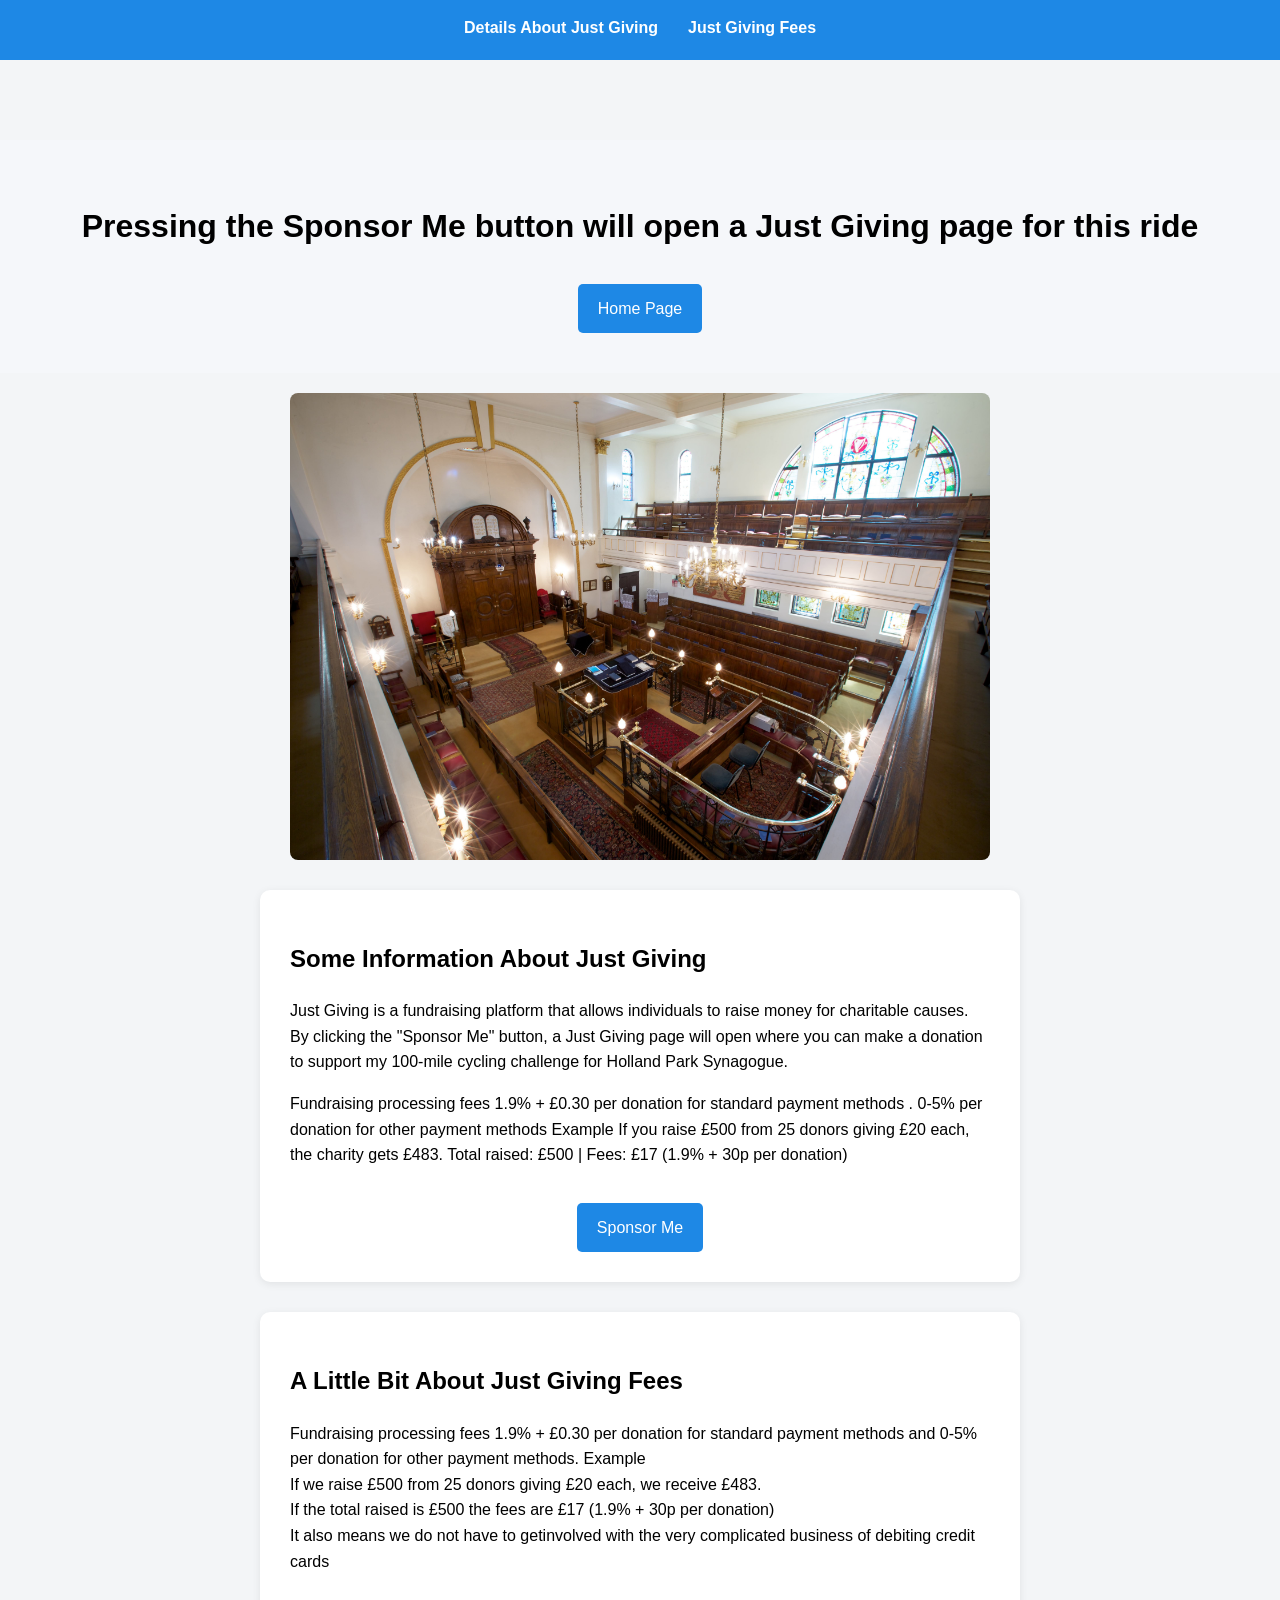
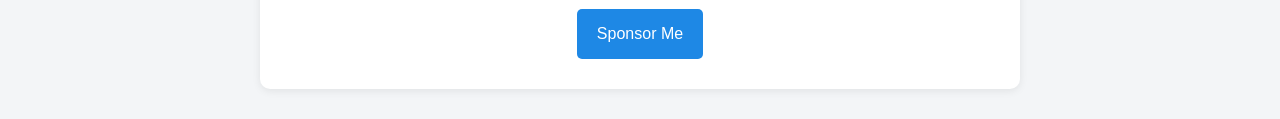
==== sponsor_me.html @ 2a953819 "Add sponsor page and reorganise site structure" ====
<!doctype html>
<html lang="en-GB">
  <head>
    <meta charset="UTF-8" />
    <meta name="viewport" content="width=device-width, initial-scale=1.0" />
    <title>Sponsor Me</title>
    <link rel="stylesheet" href="css/styles.css" />
  </head>
  <body>
    <nav>
      <a href="#just_giving_info">Details About Just Giving</a>
      <a href="#just_giving_fees">Just Giving Fees</a>
      <!--
      <a href="#the-ride">The Ride</a>
      <a href="#sponsor-me">Sponsor Me</a>
    --></nav>
    <header>
      <h1>
        Pressing the Sponsor Me button will open a Just Giving page for this
        ride
      </h1>
      <a href="index.html" class="sponsor-button">Home Page</a>
    </header>
    <main>
      <section class="hero-image">
        <img
          src="images/synagogue_interior.jpg"
          alt="Synagogue Interior"
          class="hero-image__img"
        />
      </section>
      <section class="content-section" id="just_giving_info">
        <h2>Some Information About Just Giving</h2>
        <p>
          Just Giving is a fundraising platform that allows individuals to raise
          money for charitable causes. By clicking the "Sponsor Me" button, a
          Just Giving page will open where you can make a donation to support my
          100-mile cycling challenge for Holland Park Synagogue.
        </p>
        <p>
          Fundraising processing fees 1.9% + £0.30 per donation for standard
          payment methods . 0-5% per donation for other payment methods Example
          If you raise £500 from 25 donors giving £20 each, the charity gets
          £483. Total raised: £500 | Fees: £17 (1.9% + 30p per donation)
        </p>
        <div class="cta">
          <a href="#" class="sponsor-button">Sponsor Me</a>
        </div>
      </section>

      <section class="content-section" id="just_giving_fees">
        <h2>A Little Bit About Just Giving Fees</h2>
        <p>
          Fundraising processing fees 1.9% + £0.30 per donation for standard
          payment methods and 0-5% per donation for other payment methods.
          Example
          <br />
          If we raise £500 from 25 donors giving £20 each, we receive £483.
          <br />
          If the total raised is £500 the fees are £17 (1.9% + 30p per donation)
          <br />
          It also means we do not have to getinvolved with the very complicated
          business of debiting credit cards
        </p>
        <div class="cta">
          <a href="#" class="sponsor-button">Sponsor Me</a>
        </div>
      </section>
    </main>
    <footer></footer>
  </body>
</html>
---- css/styles.css ----
/*=================================================
Global Styles
=================================================*/
body {
  margin: 0;
  font-family: Arial, sans-serif;
  line-height: 1.6;
  background-color: #f3f5f7;
}

h2 {
  margin-bottom: 20px;
}

/*=================================================
Layout Rules
=================================================*/
.content-section {
  max-width: 700px;
  margin: 30px auto;
  padding: 30px;
  border-radius: 10px;
  background-color: white;
  box-shadow: 0 2px 8px rgba(0, 0, 0, 0.08);
  scroll-margin-top: 40px;
}

.cta {
  text-align: center;
  margin-top: 25px;
}

.ride-text {
  flex: 1;
}

.ride-highlight {
  display: flex;
  gap: 20px;
  align-items: flex-start;
  margin: 30px 0;
}

/*=================================================
Images
=================================================*/
.hero-image {
  max-width: 700px;
  margin: 20px auto;
}

.hero-image__img {
  width: 100%;
  height: auto;
  border-radius: 8px;
  display: block;
}

.ride-photo {
  width: 45%;
  height: auto;
  border-radius: 8px;
}

/*Not using this class for now, but keeping it in case I want to use it later
.ride-image {
  max-height: 350px;
  object-fit: cover;
  width: 100%;
  height: auto;
  border-radius: 8px;
  border-radius: 20px 0;
  display: block;
}
  */

/*=================================================
  Components
  =================================================*/
.sponsor-button {
  display: inline-block;
  padding: 12px 20px;
  background-color: #1e88e5;
  color: white;
  text-decoration: none;
  border-radius: 5px;
  margin-top: 10px;
  transition: all 0.2s ease;
}

.sponsor-button:hover {
  background-color: #f80606;
  transform: translateY(-2px);
  box-shadow: 0 15px 30px rgba(0, 0, 0, 0.5);
}

/*=================================================
Header
=================================================*/
header {
  text-align: center;
  margin-top: 80px;
  padding: 40px 20px;
  background-color: #f5f7fa;
}

header p {
  max-width: 600px;
  margin: 20px auto;
  line-height: 1.6;
  font-size: 1.1em;
}

/*=================================================
Navigation
=================================================*/
nav {
  position: sticky;
  top: 0;
  z-index: 1000;
  background-color: #1e88e5;
  text-align: center;
  padding: 15px;
  display: flex;
  justify-content: center;
  flex-wrap: wrap;
}

nav a {
  position: relative;
  padding-bottom: 4px;
  color: white;
  text-decoration: none;
  margin: 0 15px;
  font-weight: bold;
  display: inline-block;
  transition: all 0.25s ease;
}

nav a:hover {
  color: red;
  transform: translateY(-4px);
}

nav a::after {
  content: "";
  position: absolute;
  left: 0;
  bottom: 0;
  width: 0%;
  height: 2px;
  background: red;
  transition: width 0.25s ease;
}

nav a:hover::after {
  width: 100%;
}

/*=================================================
Responsive Design
=================================================*/
@media (max-width: 768px) {
  .ride-highlight {
    flex-direction: column;
  }

  .content-section {
    scroll-margin-top: 80px;
  }
}
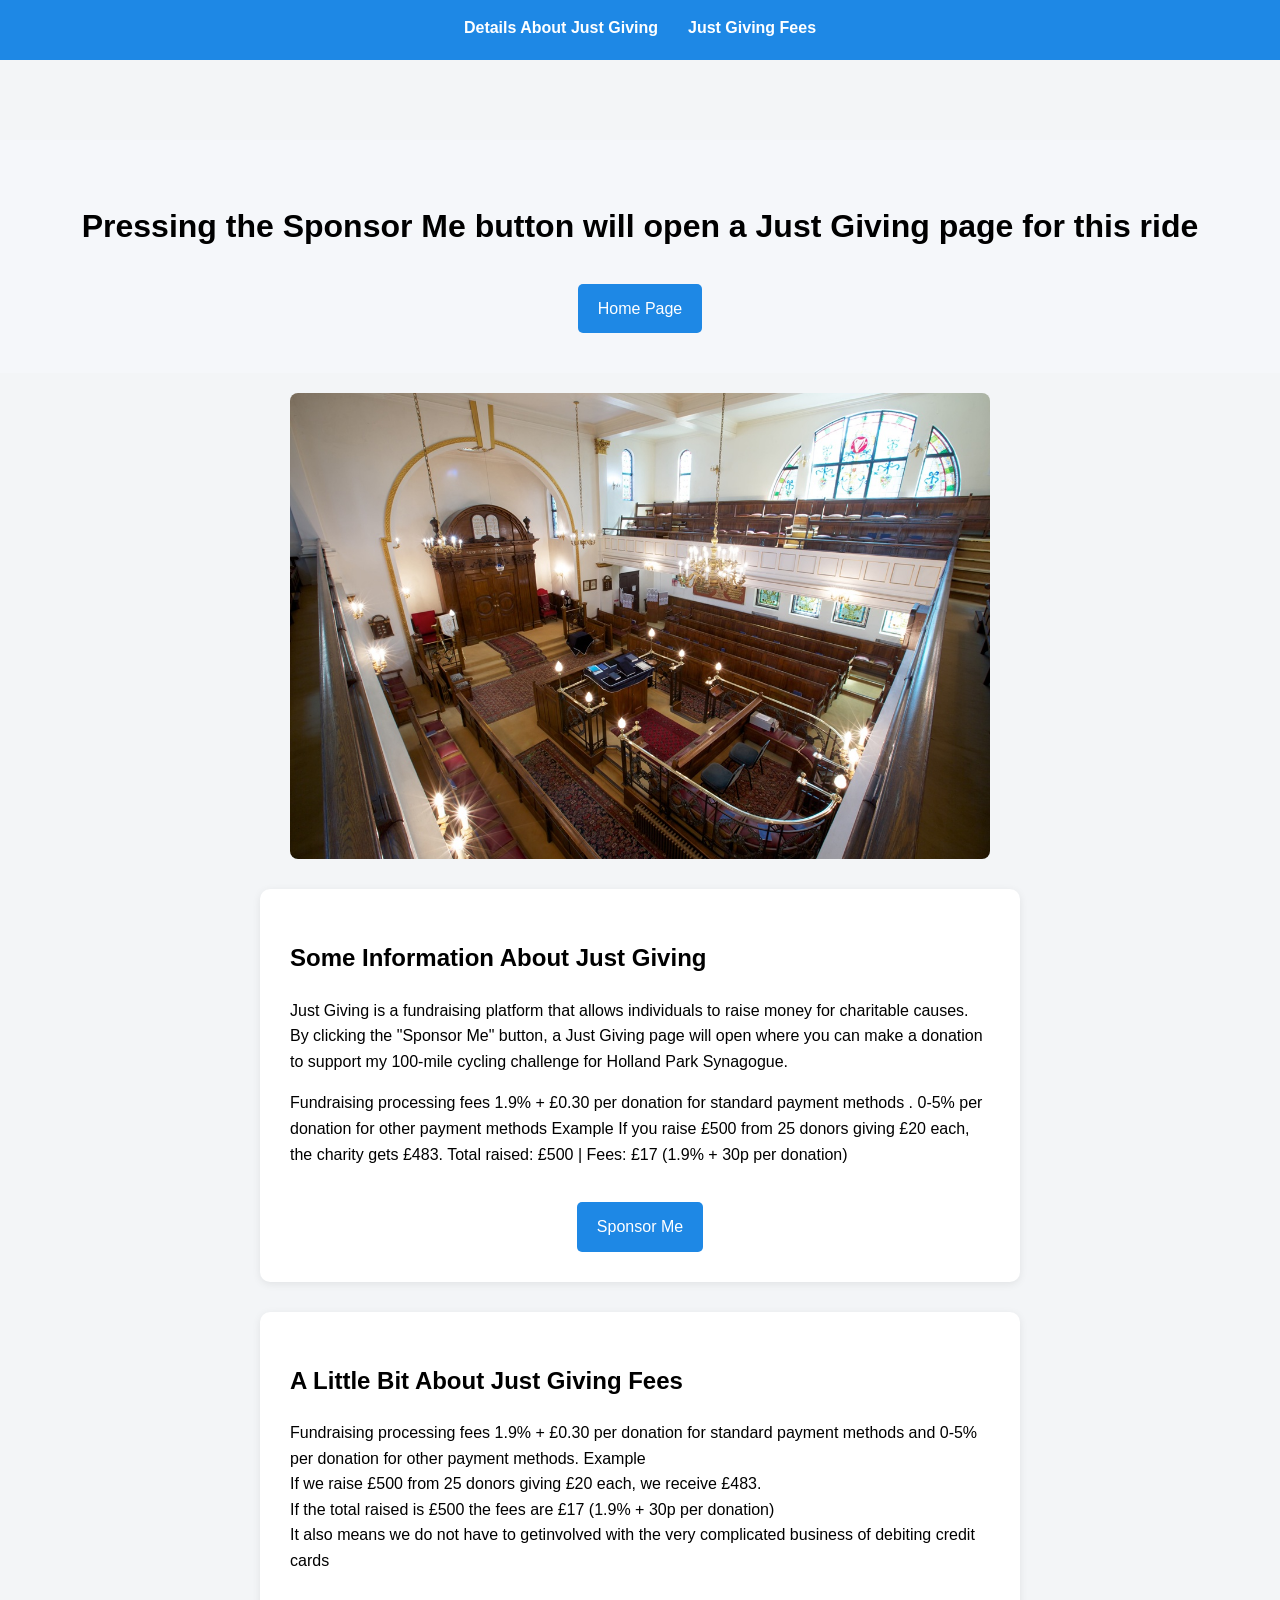
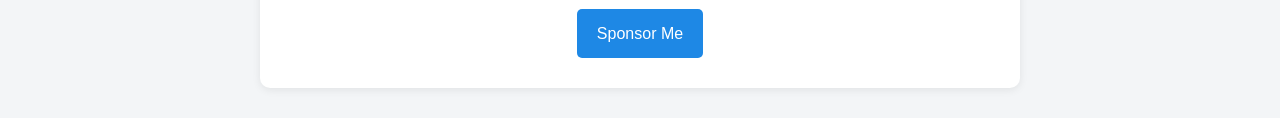
==== commit c36d827f: "Reduced image sizes" ====
--- a/sponsor_me.html
+++ b/sponsor_me.html
@@ -8,8 +8,8 @@
   </head>
   <body>
     <nav>
-      <a href="#just_giving_info">Details About Just Giving</a>
-      <a href="#just_giving_fees">Just Giving Fees</a>
+      <a href="#just-givinginfo">Details About Just Giving</a>
+      <a href="#just-giving-fees">Just Giving Fees</a>
       <!--
       <a href="#the-ride">The Ride</a>
       <a href="#sponsor-me">Sponsor Me</a>
@@ -24,12 +24,12 @@
     <main>
       <section class="hero-image">
         <img
-          src="images/synagogue_interior.jpg"
+          src="images/synagogue_interior_web.jpg"
           alt="Synagogue Interior"
           class="hero-image__img"
         />
       </section>
-      <section class="content-section" id="just_giving_info">
+      <section class="content-section" id="just-giving-info">
         <h2>Some Information About Just Giving</h2>
         <p>
           Just Giving is a fundraising platform that allows individuals to raise
@@ -48,7 +48,7 @@
         </div>
       </section>
 
-      <section class="content-section" id="just_giving_fees">
+      <section class="content-section" id="just-giving-fees">
         <h2>A Little Bit About Just Giving Fees</h2>
         <p>
           Fundraising processing fees 1.9% + £0.30 per donation for standard
